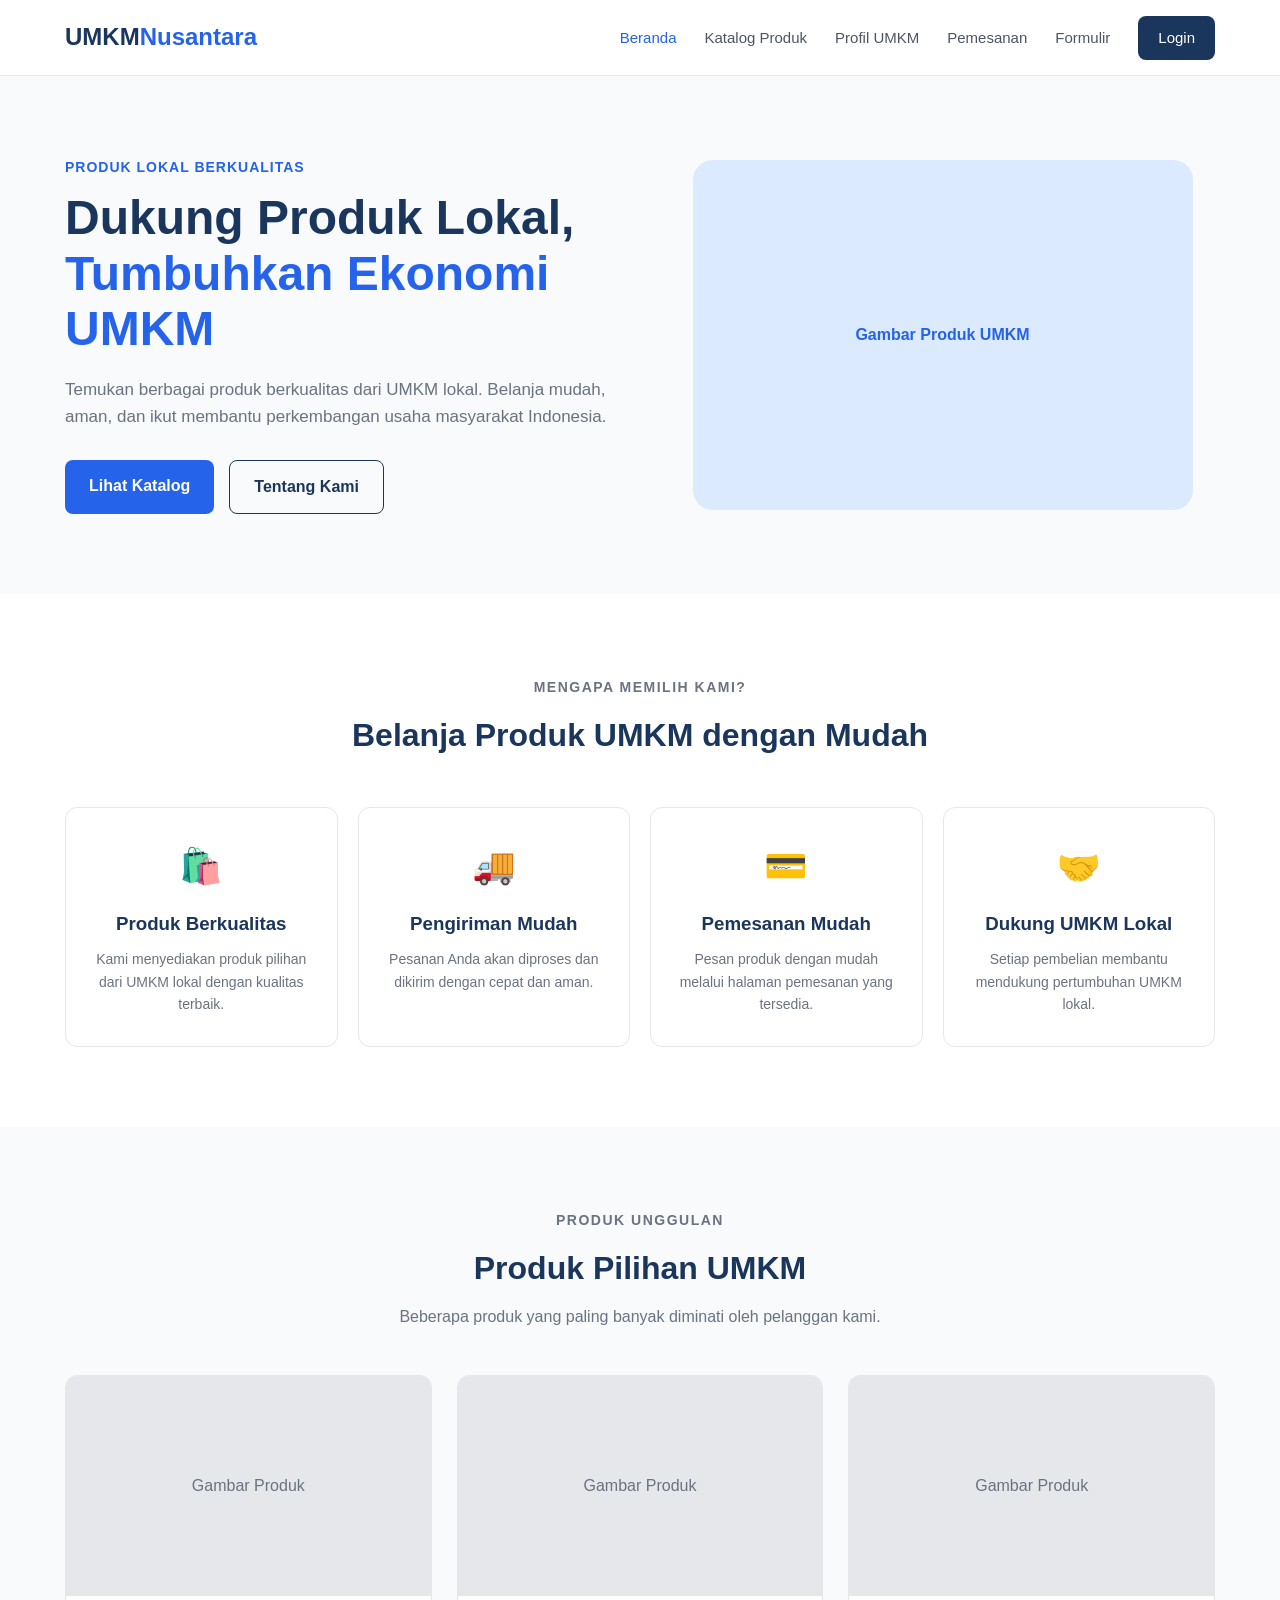
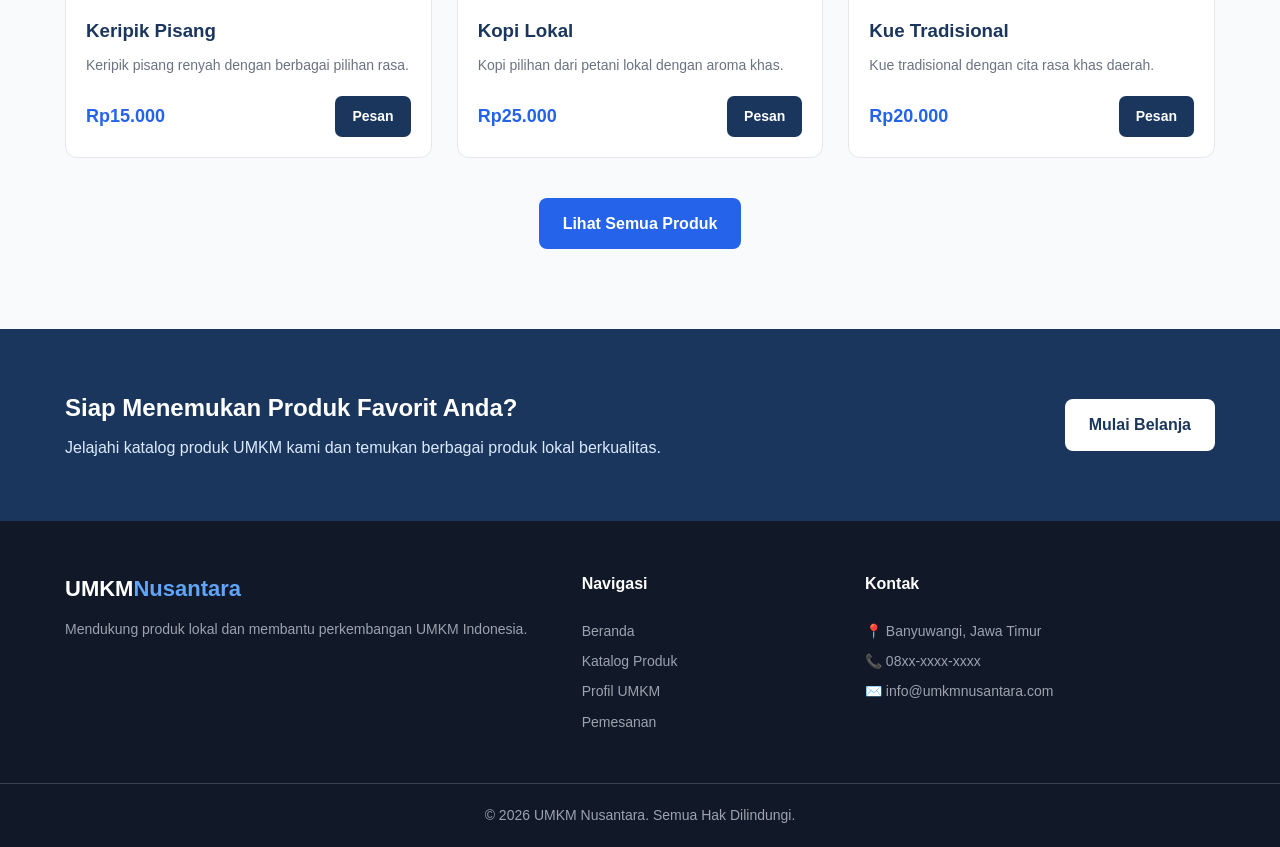
==== index.html @ ee8b7a96 "frontend 4" ====
<!DOCTYPE html>
<html lang="id">

<head>
    <meta charset="UTF-8">
    <meta name="viewport" content="width=device-width, initial-scale=1.0">

    <title>UMKM Nusantara - Beranda</title>

    <link rel="stylesheet" href="assets/css/style.css">
</head>

<body>

    <!-- ================= NAVBAR ================= -->
    <header class="navbar">
        <div class="container nav-container">

            <a href="index.html" class="logo">
                UMKM<span>Nusantara</span>
            </a>

            <nav class="nav-menu">
                <a href="index.html" class="active">Beranda</a>
                <a href="katalog.html">Katalog Produk</a>
                <a href="profil.html">Profil UMKM</a>
                <a href="pemesanan.html">Pemesanan</a>
                <a href="formula.html">Formulir</a>
                <a href="login.html" class="login-btn">Login</a>
            </nav>

            <!-- Tombol menu untuk tampilan HP -->
            <button class="menu-toggle" id="menuToggle">
                ☰
            </button>

        </div>
    </header>


    <!-- ================= HERO SECTION ================= -->
    <main>

        <section class="hero">

            <div class="container hero-container">

                <div class="hero-content">

                    <p class="hero-label">
                        PRODUK LOKAL BERKUALITAS
                    </p>

                    <h1>
                        Dukung Produk Lokal,
                        <span>Tumbuhkan Ekonomi UMKM</span>
                    </h1>

                    <p class="hero-description">
                        Temukan berbagai produk berkualitas dari UMKM lokal.
                        Belanja mudah, aman, dan ikut membantu perkembangan
                        usaha masyarakat Indonesia.
                    </p>

                    <div class="hero-buttons">

                        <a href="katalog.html" class="btn btn-primary">
                            Lihat Katalog
                        </a>

                        <a href="profil.html" class="btn btn-secondary">
                            Tentang Kami
                        </a>

                    </div>

                </div>


                <div class="hero-image">

                    <div class="image-placeholder">
                        <span>Gambar Produk UMKM</span>
                    </div>

                </div>

            </div>

        </section>


        <!-- ================= KEUNGGULAN ================= -->

        <section class="features">

            <div class="container">

                <div class="section-header">

                    <p class="section-label">
                        MENGAPA MEMILIH KAMI?
                    </p>

                    <h2>
                        Belanja Produk UMKM dengan Mudah
                    </h2>

                </div>


                <div class="feature-grid">

                    <div class="feature-card">

                        <div class="feature-icon">
                            🛍️
                        </div>

                        <h3>
                            Produk Berkualitas
                        </h3>

                        <p>
                            Kami menyediakan produk pilihan dari
                            UMKM lokal dengan kualitas terbaik.
                        </p>

                    </div>


                    <div class="feature-card">

                        <div class="feature-icon">
                            🚚
                        </div>

                        <h3>
                            Pengiriman Mudah
                        </h3>

                        <p>
                            Pesanan Anda akan diproses dan dikirim
                            dengan cepat dan aman.
                        </p>

                    </div>


                    <div class="feature-card">

                        <div class="feature-icon">
                            💳
                        </div>

                        <h3>
                            Pemesanan Mudah
                        </h3>

                        <p>
                            Pesan produk dengan mudah melalui
                            halaman pemesanan yang tersedia.
                        </p>

                    </div>


                    <div class="feature-card">

                        <div class="feature-icon">
                            🤝
                        </div>

                        <h3>
                            Dukung UMKM Lokal
                        </h3>

                        <p>
                            Setiap pembelian membantu mendukung
                            pertumbuhan UMKM lokal.
                        </p>

                    </div>

                </div>

            </div>

        </section>


        <!-- ================= PRODUK UNGGULAN ================= -->

        <section class="featured-products">

            <div class="container">

                <div class="section-header">

                    <p class="section-label">
                        PRODUK UNGGULAN
                    </p>

                    <h2>
                        Produk Pilihan UMKM
                    </h2>

                    <p>
                        Beberapa produk yang paling banyak diminati
                        oleh pelanggan kami.
                    </p>

                </div>


                <div class="product-grid">

                    <!-- Produk 1 -->
                    <div class="product-card">

                        <div class="product-image">
                            <span>Gambar Produk</span>
                        </div>

                        <div class="product-info">

                            <h3>
                                Keripik Pisang
                            </h3>

                            <p class="product-description">
                                Keripik pisang renyah dengan berbagai
                                pilihan rasa.
                            </p>

                            <div class="product-bottom">

                                <span class="price">
                                    Rp15.000
                                </span>

                                <a href="pemesanan.html" class="order-btn">
                                    Pesan
                                </a>

                            </div>

                        </div>

                    </div>


                    <!-- Produk 2 -->
                    <div class="product-card">

                        <div class="product-image">
                            <span>Gambar Produk</span>
                        </div>

                        <div class="product-info">

                            <h3>
                                Kopi Lokal
                            </h3>

                            <p class="product-description">
                                Kopi pilihan dari petani lokal
                                dengan aroma khas.
                            </p>

                            <div class="product-bottom">

                                <span class="price">
                                    Rp25.000
                                </span>

                                <a href="pemesanan.html" class="order-btn">
                                    Pesan
                                </a>

                            </div>

                        </div>

                    </div>


                    <!-- Produk 3 -->
                    <div class="product-card">

                        <div class="product-image">
                            <span>Gambar Produk</span>
                        </div>

                        <div class="product-info">

                            <h3>
                                Kue Tradisional
                            </h3>

                            <p class="product-description">
                                Kue tradisional dengan cita rasa
                                khas daerah.
                            </p>

                            <div class="product-bottom">

                                <span class="price">
                                    Rp20.000
                                </span>

                                <a href="pemesanan.html" class="order-btn">
                                    Pesan
                                </a>

                            </div>

                        </div>

                    </div>

                </div>


                <div class="view-all">

                    <a href="katalog.html" class="btn btn-primary">
                        Lihat Semua Produk
                    </a>

                </div>

            </div>

        </section>


        <!-- ================= CTA ================= -->

        <section class="cta">

            <div class="container cta-container">

                <div>

                    <h2>
                        Siap Menemukan Produk Favorit Anda?
                    </h2>

                    <p>
                        Jelajahi katalog produk UMKM kami dan
                        temukan berbagai produk lokal berkualitas.
                    </p>

                </div>

                <a href="katalog.html" class="btn btn-light">
                    Mulai Belanja
                </a>

            </div>

        </section>

    </main>


    <!-- ================= FOOTER ================= -->

    <footer class="footer">

        <div class="container footer-container">

            <div class="footer-brand">

                <h3>
                    UMKM<span>Nusantara</span>
                </h3>

                <p>
                    Mendukung produk lokal dan membantu
                    perkembangan UMKM Indonesia.
                </p>

            </div>


            <div class="footer-links">

                <h4>
                    Navigasi
                </h4>

                <a href="index.html">
                    Beranda
                </a>

                <a href="katalog.html">
                    Katalog Produk
                </a>

                <a href="profil.html">
                    Profil UMKM
                </a>

                <a href="pemesanan.html">
                    Pemesanan
                </a>

            </div>


            <div class="footer-contact">

                <h4>
                    Kontak
                </h4>

                <p>
                    📍 Banyuwangi, Jawa Timur
                </p>

                <p>
                    📞 08xx-xxxx-xxxx
                </p>

                <p>
                    ✉️ info@umkmnusantara.com
                </p>

            </div>

        </div>


        <div class="footer-bottom">

            <p>
                &copy; 2026 UMKM Nusantara. Semua Hak Dilindungi.
            </p>

        </div>

    </footer>


    <script src="assets/js/logic.js"></script>

</body>

</html>
---- assets/css/style.css ----
/* =========================
   RESET
========================= */

* {
    margin: 0;
    padding: 0;
    box-sizing: border-box;
}

html {
    scroll-behavior: smooth;
}

body {
    font-family: "Segoe UI", Arial, sans-serif;
    color: #1f2937;
    background-color: #ffffff;
    line-height: 1.6;
}

a {
    text-decoration: none;
    color: inherit;
}

.container {
    width: 90%;
    max-width: 1150px;
    margin: auto;
}


/* =========================
   NAVBAR
========================= */

.navbar {
    background-color: #ffffff;
    border-bottom: 1px solid #e5e7eb;
    position: sticky;
    top: 0;
    z-index: 1000;
}

.nav-container {
    min-height: 75px;
    display: flex;
    align-items: center;
    justify-content: space-between;
}

.logo {
    font-size: 24px;
    font-weight: 700;
    color: #1b365d;
}

.logo span {
    color: #2563eb;
}

.nav-menu {
    display: flex;
    align-items: center;
    gap: 28px;
}

.nav-menu a {
    font-size: 15px;
    font-weight: 500;
    color: #4b5563;
    transition: 0.3s;
}

.nav-menu a:hover,
.nav-menu a.active {
    color: #2563eb;
}

.login-btn {
    padding: 10px 20px;
    border-radius: 8px;
    background-color: #1b365d;
    color: white !important;
}

.login-btn:hover {
    background-color: #2563eb;
}

.menu-toggle {
    display: none;
    border: none;
    background: none;
    font-size: 28px;
    cursor: pointer;
}


/* =========================
   HERO
========================= */

.hero {
    background-color: #f8fafc;
    padding: 80px 0;
}

.hero-container {
    display: grid;
    grid-template-columns: 1fr 1fr;
    align-items: center;
    gap: 60px;
}

.hero-label,
.section-label {
    color: #2563eb;
    font-size: 14px;
    font-weight: 700;
    letter-spacing: 1px;
    margin-bottom: 12px;
}

.hero h1 {
    font-size: 48px;
    line-height: 1.15;
    color: #1b365d;
    margin-bottom: 20px;
}

.hero h1 span {
    color: #2563eb;
    display: block;
}

.hero-description {
    max-width: 560px;
    color: #6b7280;
    font-size: 17px;
    margin-bottom: 30px;
}

.hero-buttons {
    display: flex;
    gap: 15px;
}

.btn {
    display: inline-block;
    padding: 13px 24px;
    border-radius: 8px;
    font-weight: 600;
    transition: 0.3s;
}

.btn-primary {
    background-color: #2563eb;
    color: white;
}

.btn-primary:hover {
    background-color: #1d4ed8;
}

.btn-secondary {
    border: 1px solid #1b365d;
    color: #1b365d;
}

.btn-secondary:hover {
    background-color: #1b365d;
    color: white;
}


/* =========================
   HERO IMAGE
========================= */

.hero-image {
    display: flex;
    justify-content: center;
}

.image-placeholder {
    width: 100%;
    max-width: 500px;
    height: 350px;
    border-radius: 20px;
    background-color: #dbeafe;

    display: flex;
    align-items: center;
    justify-content: center;

    color: #2563eb;
    font-weight: 600;
}


/* =========================
   SECTION HEADER
========================= */

.section-header {
    text-align: center;
    max-width: 650px;
    margin: 0 auto 45px;
}

.section-header h2 {
    color: #1b365d;
    font-size: 32px;
    margin-bottom: 10px;
}

.section-header p {
    color: #6b7280;
}


/* =========================
   FEATURES
========================= */

.features {
    padding: 80px 0;
}

.feature-grid {
    display: grid;
    grid-template-columns: repeat(4, 1fr);
    gap: 20px;
}

.feature-card {
    padding: 30px 20px;
    text-align: center;
    border: 1px solid #e5e7eb;
    border-radius: 12px;
    transition: 0.3s;
}

.feature-card:hover {
    transform: translateY(-5px);
    box-shadow: 0 10px 25px rgba(0, 0, 0, 0.08);
}

.feature-icon {
    font-size: 35px;
    margin-bottom: 15px;
}

.feature-card h3 {
    color: #1b365d;
    margin-bottom: 10px;
}

.feature-card p {
    color: #6b7280;
    font-size: 14px;
}


/* =========================
   PRODUCTS
========================= */

.featured-products {
    padding: 80px 0;
    background-color: #f8fafc;
}

.product-grid {
    display: grid;
    grid-template-columns: repeat(3, 1fr);
    gap: 25px;
}

.product-card {
    background-color: white;
    border-radius: 12px;
    overflow: hidden;
    border: 1px solid #e5e7eb;
    transition: 0.3s;
}

.product-card:hover {
    transform: translateY(-5px);
    box-shadow: 0 10px 25px rgba(0, 0, 0, 0.08);
}

.product-image {
    height: 220px;
    background-color: #e5e7eb;

    display: flex;
    align-items: center;
    justify-content: center;

    color: #6b7280;
}

.product-info {
    padding: 20px;
}

.product-info h3 {
    color: #1b365d;
    margin-bottom: 8px;
}

.product-description {
    color: #6b7280;
    font-size: 14px;
    margin-bottom: 20px;
}

.product-bottom {
    display: flex;
    align-items: center;
    justify-content: space-between;
}

.price {
    font-size: 18px;
    font-weight: 700;
    color: #2563eb;
}

.order-btn {
    padding: 8px 15px;
    border-radius: 6px;
    background-color: #1b365d;
    color: white;
    font-size: 14px;
}

.order-btn:hover {
    background-color: #2563eb;
}

.view-all {
    text-align: center;
    margin-top: 40px;
}


/* =========================
   CTA
========================= */

.cta {
    padding: 60px 0;
    background-color: #1b365d;
    color: white;
}

.cta-container {
    display: flex;
    justify-content: space-between;
    align-items: center;
    gap: 30px;
}

.cta h2 {
    margin-bottom: 8px;
}

.cta p {
    color: #dbeafe;
}

.btn-light {
    background-color: white;
    color: #1b365d;
}

.btn-light:hover {
    background-color: #dbeafe;
}


/* =========================
   FOOTER
========================= */

.footer {
    background-color: #111827;
    color: white;
}

.footer-container {
    padding: 50px 0;
    display: grid;
    grid-template-columns: 2fr 1fr 1.5fr;
    gap: 50px;
}

.footer-brand h3 {
    font-size: 22px;
    margin-bottom: 12px;
}

.footer-brand h3 span {
    color: #60a5fa;
}

.footer p {
    color: #9ca3af;
    font-size: 14px;
}

.footer h4 {
    margin-bottom: 15px;
}

.footer-links {
    display: flex;
    flex-direction: column;
    gap: 8px;
}

.footer-links a {
    color: #9ca3af;
    font-size: 14px;
}

.footer-links a:hover {
    color: white;
}

.footer-contact {
    display: flex;
    flex-direction: column;
    gap: 8px;
}

.footer-bottom {
    border-top: 1px solid #374151;
    text-align: center;
    padding: 20px;
}


/* =========================
   RESPONSIVE
========================= */

@media (max-width: 900px) {

    .nav-menu {
        display: none;
        position: absolute;
        top: 75px;
        left: 0;
        width: 100%;
        background-color: white;
        flex-direction: column;
        padding: 25px;
        border-top: 1px solid #e5e7eb;
    }

    .nav-menu.active {
        display: flex;
    }

    .menu-toggle {
        display: block;
    }

    .hero-container {
        grid-template-columns: 1fr;
        text-align: center;
    }

    .hero-description {
        margin-left: auto;
        margin-right: auto;
    }

    .hero-buttons {
        justify-content: center;
    }

    .feature-grid {
        grid-template-columns: repeat(2, 1fr);
    }

    .product-grid {
        grid-template-columns: repeat(2, 1fr);
    }

    .cta-container {
        flex-direction: column;
        text-align: center;
    }

    .footer-container {
        grid-template-columns: 1fr 1fr;
    }
}


@media (max-width: 600px) {

    .hero {
        padding: 60px 0;
    }

    .hero h1 {
        font-size: 36px;
    }

    .feature-grid,
    .product-grid {
        grid-template-columns: 1fr;
    }

    .footer-container {
        grid-template-columns: 1fr;
    }

    .hero-buttons {
        flex-direction: column;
    }

    .btn {
        text-align: center;
    }
}

/* =========================
   CATALOG HEADER
========================= */

.catalog-header {
    background-color: #f8fafc;
    text-align: center;
    padding: 70px 0;
}

.catalog-header h1 {
    font-size: 42px;
    color: #1b365d;
    margin-bottom: 10px;
}

.catalog-header p:last-child {
    color: #6b7280;
}


/* =========================
   CATALOG SECTION
========================= */

.catalog-section {
    padding: 70px 0;
}


/* =========================
   SEARCH & FILTER
========================= */

.catalog-tools {
    display: flex;
    justify-content: space-between;
    gap: 20px;
    margin-bottom: 40px;
}

.search-box {
    display: flex;
    flex: 1;
    max-width: 600px;
}

.search-box input {
    width: 100%;
    padding: 13px 16px;
    border: 1px solid #d1d5db;
    border-radius: 8px 0 0 8px;
    outline: none;
    font-size: 14px;
}

.search-box input:focus {
    border-color: #2563eb;
}

.search-box button {
    padding: 0 22px;
    border: none;
    background-color: #2563eb;
    color: white;
    border-radius: 0 8px 8px 0;
    cursor: pointer;
}

.search-box button:hover {
    background-color: #1d4ed8;
}

.category-filter select {
    padding: 13px 35px 13px 15px;
    border: 1px solid #d1d5db;
    border-radius: 8px;
    background-color: white;
    font-size: 14px;
    cursor: pointer;
}


/* =========================
   CATALOG GRID
========================= */

.catalog-grid {
    display: grid;
    grid-template-columns: repeat(3, 1fr);
    gap: 25px;
}


/* =========================
   CATALOG CARD
========================= */

.catalog-card {
    background-color: white;
    border: 1px solid #e5e7eb;
    border-radius: 12px;
    overflow: hidden;
    transition: 0.3s;
}

.catalog-card:hover {
    transform: translateY(-5px);
    box-shadow: 0 10px 25px rgba(0, 0, 0, 0.08);
}


/* =========================
   PRODUCT IMAGE
========================= */

.catalog-image {
    height: 230px;
    background-color: #e5e7eb;

    display: flex;
    align-items: center;
    justify-content: center;

    color: #6b7280;
    font-weight: 500;
}


/* =========================
   PRODUCT INFO
========================= */

.catalog-info {
    padding: 22px;
}

.catalog-info .category,
.catalog-info .product-category {
    display: inline-block;
    padding: 5px 10px;
    border-radius: 20px;
    background-color: #dbeafe;
    color: #2563eb;
    font-size: 12px;
    font-weight: 600;
    margin-bottom: 10px;
}

.catalog-info h3 {
    color: #1b365d;
    font-size: 20px;
    margin-bottom: 8px;
}

.catalog-info p {
    color: #6b7280;
    font-size: 14px;
    min-height: 45px;
    margin-bottom: 20px;
}


/* =========================
   PRODUCT BOTTOM
========================= */

.catalog-bottom {
    display: flex;
    align-items: center;
    justify-content: space-between;
}

.catalog-bottom strong {
    color: #2563eb;
    font-size: 18px;
}

.btn-small {
    padding: 9px 17px;
    border-radius: 7px;
    background-color: #2563eb;
    color: white;
    font-size: 14px;
    font-weight: 600;
    transition: 0.3s;
}

.btn-small:hover {
    background-color: #1b365d;
}

.order-btn {
    padding: 9px 17px;
    border-radius: 7px;
    background-color: #1b365d;
    color: white;
    font-size: 14px;
    font-weight: 600;
    transition: 0.3s;
}

.order-btn:hover {
    background-color: #2563eb;
}


/* =========================
   NO PRODUCT
========================= */

.no-product {
    display: none;
    text-align: center;
    padding: 50px 20px;
}

.no-product h3 {
    color: #1b365d;
    margin-bottom: 8px;
}

.no-product p {
    color: #6b7280;
}


/* =========================
   RESPONSIVE CATALOG
========================= */

@media (max-width: 900px) {

    .catalog-grid {
        grid-template-columns: repeat(2, 1fr);
    }

    .catalog-tools {
        flex-direction: column;
    }

    .search-box {
        max-width: none;
    }
}


@media (max-width: 600px) {

    .catalog-header h1 {
        font-size: 32px;
    }

    .catalog-grid {
        grid-template-columns: 1fr;
    }

    .catalog-section {
        padding: 50px 0;
    }

    .catalog-image {
        height: 220px;
    }
}

/* =========================
   ORDER HEADER
========================= */

.order-header {
    background-color: #f8fafc;
    text-align: center;
    padding: 70px 0;
}

.order-header h1 {
    color: #1b365d;
    font-size: 42px;
    margin-bottom: 10px;
}

.order-header p:last-child {
    color: #6b7280;
}


/* =========================
   ORDER SECTION
========================= */

.order-section {
    padding: 70px 0;
}

.order-container {
    display: grid;
    grid-template-columns: 1.5fr 1fr;
    gap: 35px;
    align-items: start;
}


/* =========================
   FORM CONTAINER
========================= */

.order-form-container {
    background-color: white;
    border: 1px solid #e5e7eb;
    border-radius: 12px;
    padding: 35px;
}

.form-title {
    margin-bottom: 30px;
}

.form-title h2 {
    color: #1b365d;
    margin-bottom: 5px;
}

.form-title p {
    color: #6b7280;
    font-size: 14px;
}


/* =========================
   FORM
========================= */

.form-group {
    margin-bottom: 20px;
}

.form-group label {
    display: block;
    color: #374151;
    font-size: 14px;
    font-weight: 600;
    margin-bottom: 8px;
}

.form-group label span {
    color: #9ca3af;
    font-weight: 400;
}

.form-group input,
.form-group select,
.form-group textarea {
    width: 100%;
    padding: 12px 14px;
    border: 1px solid #d1d5db;
    border-radius: 8px;
    font-family: inherit;
    font-size: 14px;
    outline: none;
    background-color: white;
}

.form-group input:focus,
.form-group select:focus,
.form-group textarea:focus {
    border-color: #2563eb;
    box-shadow: 0 0 0 3px rgba(37, 99, 235, 0.1);
}

.form-group textarea {
    resize: vertical;
}


/* =========================
   SUBMIT BUTTON
========================= */

.submit-order {
    width: 100%;
    padding: 14px;
    border: none;
    border-radius: 8px;
    background-color: #2563eb;
    color: white;
    font-size: 16px;
    font-weight: 600;
    cursor: pointer;
    transition: 0.3s;
}

.submit-order:hover {
    background-color: #1d4ed8;
}


/* =========================
   ORDER SUMMARY
========================= */

.order-summary {
    background-color: #f8fafc;
    border: 1px solid #e5e7eb;
    border-radius: 12px;
    padding: 30px;
    position: sticky;
    top: 100px;
}

.summary-title {
    margin-bottom: 25px;
}

.summary-title h2 {
    color: #1b365d;
    font-size: 22px;
}


/* =========================
   SUMMARY PRODUCT
========================= */

.summary-product {
    background-color: white;
    border-radius: 8px;
    padding: 15px;
    margin-bottom: 20px;
}

.summary-product span {
    display: block;
    color: #6b7280;
    font-size: 13px;
    margin-bottom: 5px;
}

.summary-product strong {
    color: #1b365d;
    font-size: 17px;
}


/* =========================
   SUMMARY ROW
========================= */

.summary-row {
    display: flex;
    justify-content: space-between;
    margin-bottom: 15px;
    color: #6b7280;
    font-size: 14px;
}

.summary-row span:last-child {
    color: #374151;
    font-weight: 600;
}


/* =========================
   DIVIDER
========================= */

.summary-divider {
    height: 1px;
    background-color: #d1d5db;
    margin: 20px 0;
}


/* =========================
   TOTAL
========================= */

.summary-total {
    display: flex;
    justify-content: space-between;
    align-items: center;
}

.summary-total span {
    color: #1b365d;
    font-weight: 700;
}

.summary-total strong {
    color: #2563eb;
    font-size: 22px;
}


/* =========================
   INFO
========================= */

.summary-info {
    margin-top: 25px;
    padding: 15px;
    background-color: #dbeafe;
    border-radius: 8px;
}

.summary-info p {
    color: #1e40af;
    font-size: 13px;
    line-height: 1.5;
}


/* =========================
   RESPONSIVE
========================= */

@media (max-width: 900px) {

    .order-container {
        grid-template-columns: 1fr;
    }

    .order-summary {
        position: static;
    }

}


@media (max-width: 600px) {

    .order-header h1 {
        font-size: 32px;
    }

    .order-section {
        padding: 50px 0;
    }

    .order-form-container,
    .order-summary {
        padding: 25px 20px;
    }

}

/* =========================
   LOGIN SECTION
========================= */

.login-section {
    min-height: 700px;
    background-color: #f8fafc;
    padding: 80px 0;
    display: flex;
    align-items: center;
}

.login-container {
    width: 90%;
    max-width: 1050px;
    margin: auto;

    display: grid;
    grid-template-columns: 1fr 1fr;
    gap: 70px;

    align-items: center;
}


/* =========================
   LOGIN INFORMATION
========================= */

.login-info {
    padding: 20px;
}

.login-info h1 {
    color: #1b365d;
    font-size: 42px;
    line-height: 1.2;
    margin-bottom: 20px;
}

.login-info h1 span {
    display: block;
    color: #2563eb;
}

.login-info > p:not(.section-label) {
    color: #6b7280;
    max-width: 500px;
    margin-bottom: 30px;
}


/* =========================
   LOGIN BENEFITS
========================= */

.login-benefits {
    display: flex;
    flex-direction: column;
    gap: 15px;
}

.benefit-item {
    display: flex;
    align-items: center;
    gap: 12px;
}

.benefit-item span {
    width: 25px;
    height: 25px;

    display: flex;
    align-items: center;
    justify-content: center;

    background-color: #dbeafe;
    color: #2563eb;

    border-radius: 50%;
    font-weight: bold;
}

.benefit-item p {
    color: #4b5563;
    font-size: 14px;
}


/* =========================
   LOGIN CARD
========================= */

.login-card {
    background-color: white;

    border: 1px solid #e5e7eb;
    border-radius: 15px;

    padding: 40px;

    box-shadow:
        0 15px 35px rgba(0, 0, 0, 0.06);
}


/* =========================
   LOGIN TITLE
========================= */

.login-title {
    text-align: center;
    margin-bottom: 30px;
}

.login-title h2 {
    color: #1b365d;
    font-size: 28px;
    margin-bottom: 5px;
}

.login-title p {
    color: #6b7280;
    font-size: 14px;
}


/* =========================
   PASSWORD
========================= */

.password-wrapper {
    position: relative;
}

.password-wrapper input {
    padding-right: 50px;
}

.password-toggle {
    position: absolute;

    right: 10px;
    top: 50%;

    transform: translateY(-50%);

    border: none;
    background: none;

    cursor: pointer;

    font-size: 18px;
}


/* =========================
   LOGIN OPTIONS
========================= */

.login-options {
    display: flex;
    justify-content: space-between;
    align-items: center;

    margin-bottom: 25px;

    font-size: 13px;
}

.remember {
    display: flex;
    align-items: center;
    gap: 7px;

    color: #6b7280;

    cursor: pointer;
}

.remember input {
    cursor: pointer;
}

.login-options a {
    color: #2563eb;
}

.login-options a:hover {
    text-decoration: underline;
}


/* =========================
   LOGIN BUTTON
========================= */

.login-submit {
    width: 100%;

    padding: 14px;

    border: none;
    border-radius: 8px;

    background-color: #2563eb;
    color: white;

    font-size: 16px;
    font-weight: 600;

    cursor: pointer;

    transition: 0.3s;
}

.login-submit:hover {
    background-color: #1d4ed8;
}


/* =========================
   REGISTER
========================= */

.register {
    text-align: center;

    margin-top: 25px;
    padding-top: 25px;

    border-top: 1px solid #e5e7eb;
}

.register p {
    color: #6b7280;
    font-size: 14px;
}

.register a {
    color: #2563eb;
    font-weight: 600;
}

.register a:hover {
    text-decoration: underline;
}


/* =========================
   BACK HOME
========================= */

.back-home {
    text-align: center;
    margin-top: 20px;
}

.back-home a {
    color: #6b7280;
    font-size: 14px;
}

.back-home a:hover {
    color: #2563eb;
}


/* =========================
   LOGIN RESPONSIVE
========================= */

@media (max-width: 800px) {

    .login-container {
        grid-template-columns: 1fr;
        gap: 30px;
    }

    .login-info {
        text-align: center;
    }

    .login-info > p:not(.section-label) {
        margin-left: auto;
        margin-right: auto;
    }

    .login-benefits {
        align-items: center;
    }

}


@media (max-width: 500px) {

    .login-section {
        padding: 50px 0;
    }

    .login-info h1 {
        font-size: 34px;
    }

    .login-card {
        padding: 30px 20px;
    }

    .login-options {
        flex-direction: column;
        align-items: flex-start;
        gap: 12px;
    }

}

/* ========================================
PROFIL UMKM
======================================== */

.profile-header {
background: linear-gradient(
135deg,
#1B365D,
#2563EB
);
color: white;
padding: 80px 0;
text-align: center;
}

.profile-header .section-label {
color: white;
}

.profile-header h1 {
font-size: 42px;
margin: 15px 0;
}

.profile-header p {
max-width: 650px;
margin: 0 auto;
line-height: 1.8;
opacity: 0.9;
}

/* ========================================
ABOUT PROFILE
======================================== */

.profile-section {
padding: 80px 0;
background: #FFFFFF;
}

.profile-about {
display: grid;
grid-template-columns: 1fr 1fr;
gap: 60px;
align-items: center;
}

.profile-image-placeholder {
min-height: 400px;
background: #F8FAFC;
border: 2px dashed #CBD5E1;
border-radius: 20px;


display: flex;
flex-direction: column;
justify-content: center;
align-items: center;

color: #64748B;


}

.profile-image-placeholder span {
font-size: 80px;
margin-bottom: 15px;
}

.profile-image-placeholder p {
font-size: 18px;
}

.profile-content h2 {
font-size: 36px;
color: #1B365D;
margin: 15px 0 20px;
}

.profile-content p {
color: #64748B;
line-height: 1.8;
margin-bottom: 15px;
}

/* ========================================
VISI MISI
======================================== */

.vision-section {
padding: 80px 0;
background: #F8FAFC;
}

.section-heading {
text-align: center;
margin-bottom: 45px;
}

.section-label {
display: inline-block;
color: #2563EB;
font-size: 14px;
font-weight: 700;
letter-spacing: 1.5px;
}

.section-heading h2 {
color: #1B365D;
font-size: 36px;
margin: 12px 0;
}

.section-heading p {
color: #64748B;
}

.vision-grid {
display: grid;
grid-template-columns: repeat(2, 1fr);
gap: 30px;
}

.vision-card {
background: #FFFFFF;
padding: 40px;
border-radius: 18px;
box-shadow: 0 8px 25px rgba(0, 0, 0, 0.06);
}

.vision-icon {
width: 60px;
height: 60px;

display: flex;
justify-content: center;
align-items: center;

background: #EFF6FF;
border-radius: 15px;

font-size: 28px;
margin-bottom: 20px;


}

.vision-card h3 {
color: #1B365D;
font-size: 24px;
margin-bottom: 15px;
}

.vision-card p {
color: #64748B;
line-height: 1.8;
}

.vision-card ul {
padding-left: 20px;
color: #64748B;
line-height: 2;
}

/* ========================================
KEUNGGULAN
======================================== */

.advantages-section {
padding: 80px 0;
background: #FFFFFF;
}

.advantages-grid {
display: grid;
grid-template-columns: repeat(4, 1fr);
gap: 25px;
}

.advantage-card {
padding: 30px;
background: #F8FAFC;
border-radius: 18px;
text-align: center;
transition: 0.3s;
}

.advantage-card:hover {
transform: translateY(-6px);
box-shadow: 0 10px 25px rgba(0, 0, 0, 0.08);
}

.advantage-icon {
font-size: 40px;
margin-bottom: 15px;
}

.advantage-card h3 {
color: #1B365D;
font-size: 20px;
margin-bottom: 12px;
}

.advantage-card p {
color: #64748B;
line-height: 1.7;
font-size: 14px;
}

/* ========================================
CONTACT
======================================== */

.contact-section {
padding: 80px 0;
background: #F8FAFC;
}

.contact-grid {
display: grid;
grid-template-columns: repeat(4, 1fr);
gap: 20px;
}

.contact-card {
background: #FFFFFF;
padding: 30px 20px;
border-radius: 18px;
text-align: center;
box-shadow: 0 6px 20px rgba(0, 0, 0, 0.05);
}

.contact-icon {
font-size: 32px;
margin-bottom: 15px;
}

.contact-card h3 {
color: #1B365D;
margin-bottom: 12px;
}

.contact-card p {
color: #64748B;
line-height: 1.7;
font-size: 14px;
}

/* ========================================
RESPONSIVE PROFIL
======================================== */

@media (max-width: 900px) {


.profile-about {
    grid-template-columns: 1fr;
    gap: 40px;
}

.vision-grid {
    grid-template-columns: 1fr;
}

.advantages-grid {
    grid-template-columns: repeat(2, 1fr);
}

.contact-grid {
    grid-template-columns: repeat(2, 1fr);
}

.profile-header h1 {
    font-size: 34px;
}


}

@media (max-width: 600px) {


.profile-header {
    padding: 60px 20px;
}

.profile-header h1 {
    font-size: 30px;
}

.profile-section,
.vision-section,
.advantages-section,
.contact-section {
    padding: 60px 0;
}

.profile-content h2 {
    font-size: 28px;
}

.advantages-grid,
.contact-grid {
    grid-template-columns: 1fr;
}

.vision-card {
    padding: 30px 25px;
}
}

/* =========================
   FORM FEEDBACK
========================= */

.form-feedback {
    display: none;

    padding: 13px 15px;
    border-radius: 8px;

    font-size: 14px;
    line-height: 1.6;

    margin-bottom: 20px;
}

.form-feedback.show {
    display: block;
}

.form-feedback.success {
    background-color: #dcfce7;
    border: 1px solid #86efac;
    color: #166534;
}

.form-feedback.error {
    background-color: #fee2e2;
    border: 1px solid #fca5a5;
    color: #991b1b;
}

.form-group.is-invalid input,
.form-group.is-invalid select,
.form-group.is-invalid textarea {
    border-color: #ef4444;
    box-shadow: 0 0 0 3px rgba(239, 68, 68, 0.12);
}


/* =========================
   PREVIEW STATUS
========================= */

.summary-info.incomplete {
    background-color: #fef3c7;
}

.summary-info.incomplete p {
    color: #92400e;
}

.summary-info.complete {
    background-color: #dcfce7;
}

.summary-info.complete p {
    color: #166534;
}

 
/* =====================================
   FORM INPUT PRODUK UMKM
===================================== */

.product-form-section,
.added-products-section {
    padding: 60px 0;
    background: #F8FAFC;
}

.product-form-layout {
    display: grid;
    grid-template-columns: 1fr 1fr;
    gap: 30px;
    align-items: start;
}

.product-form,
.product-preview {
    padding: 30px;
    background: #FFFFFF;
    border-radius: 16px;
    box-shadow: 0 8px 25px rgba(0, 0, 0, 0.06);
}

.product-form .form-group {
    display: flex;
    flex-direction: column;
    gap: 8px;
    margin-bottom: 20px;
}

.product-form label {
    color: #1B365D;
    font-weight: 600;
}

.product-form input,
.product-form select {
    width: 100%;
    padding: 12px 14px;
    border: 1px solid #CBD5E1;
    border-radius: 8px;
    font: inherit;
    color: #2D3748;
    background: #FFFFFF;
}

.product-form input:focus,
.product-form select:focus {
    outline: 2px solid #2563EB;
    border-color: #2563EB;
}

.product-form button {
    width: 100%;
    border: none;
    cursor: pointer;
    font: inherit;
}

.product-feedback {
    margin-top: 15px;
    padding: 0;
    border-radius: 8px;
    font-size: 14px;
    line-height: 1.6;
}

.product-feedback.success,
.product-feedback.error {
    padding: 12px;
}

.product-feedback.success {
    color: #166534;
    background: #DCFCE7;
}

.product-feedback.error {
    color: #991B1B;
    background: #FEE2E2;
}

/* LIVE PREVIEW */

.product-preview h3 {
    color: #1B365D;
    font-size: 24px;
    margin: 12px 0 20px;
}

.preview-item {
    display: flex;
    justify-content: space-between;
    align-items: flex-start;
    gap: 15px;
    padding: 14px 0;
    border-bottom: 1px solid #E2E8F0;
}

.preview-item span {
    color: #64748B;
}

.preview-item strong {
    color: #1B365D;
    text-align: right;
    overflow-wrap: anywhere;
}

.preview-note {
    margin-top: 20px;
    color: #64748B;
    font-size: 13px;
    line-height: 1.6;
}

/* DAFTAR PRODUK BARU */

.added-products-section {
    background: #FFFFFF;
}

.added-products-section h2 {
    margin-bottom: 20px;
    color: #1B365D;
}

.added-products-list {
    display: grid;
    gap: 12px;
}

.added-product-item {
    padding: 18px;
    border: 1px solid #E2E8F0;
    border-radius: 10px;
    background: #F8FAFC;
}

.added-product-item h3 {
    color: #1B365D;
    margin-bottom: 8px;
}

.added-product-item p {
    color: #64748B;
    margin: 4px 0;
    line-height: 1.6;
}

@media (max-width: 768px) {
    .product-form-layout {
        grid-template-columns: 1fr;
    }

    .product-form,
    .product-preview {
        padding: 22px;
    }
}
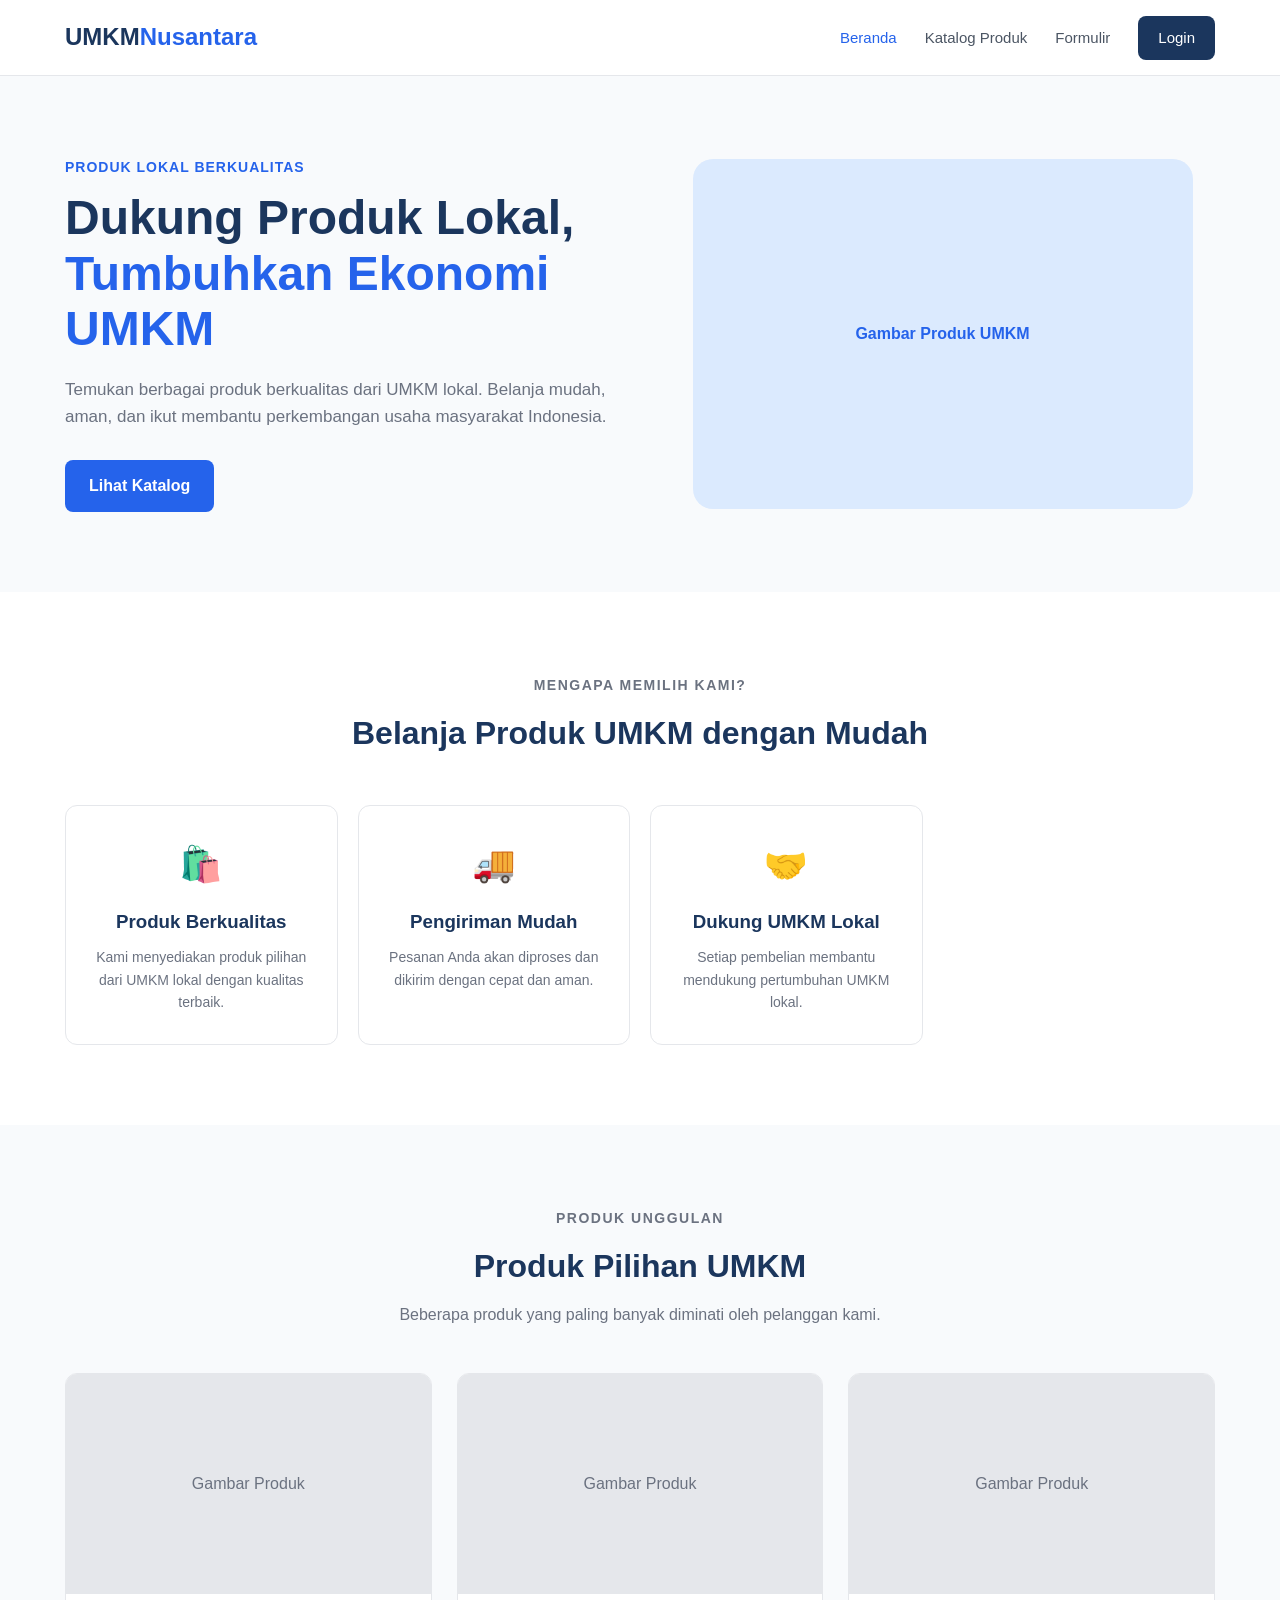
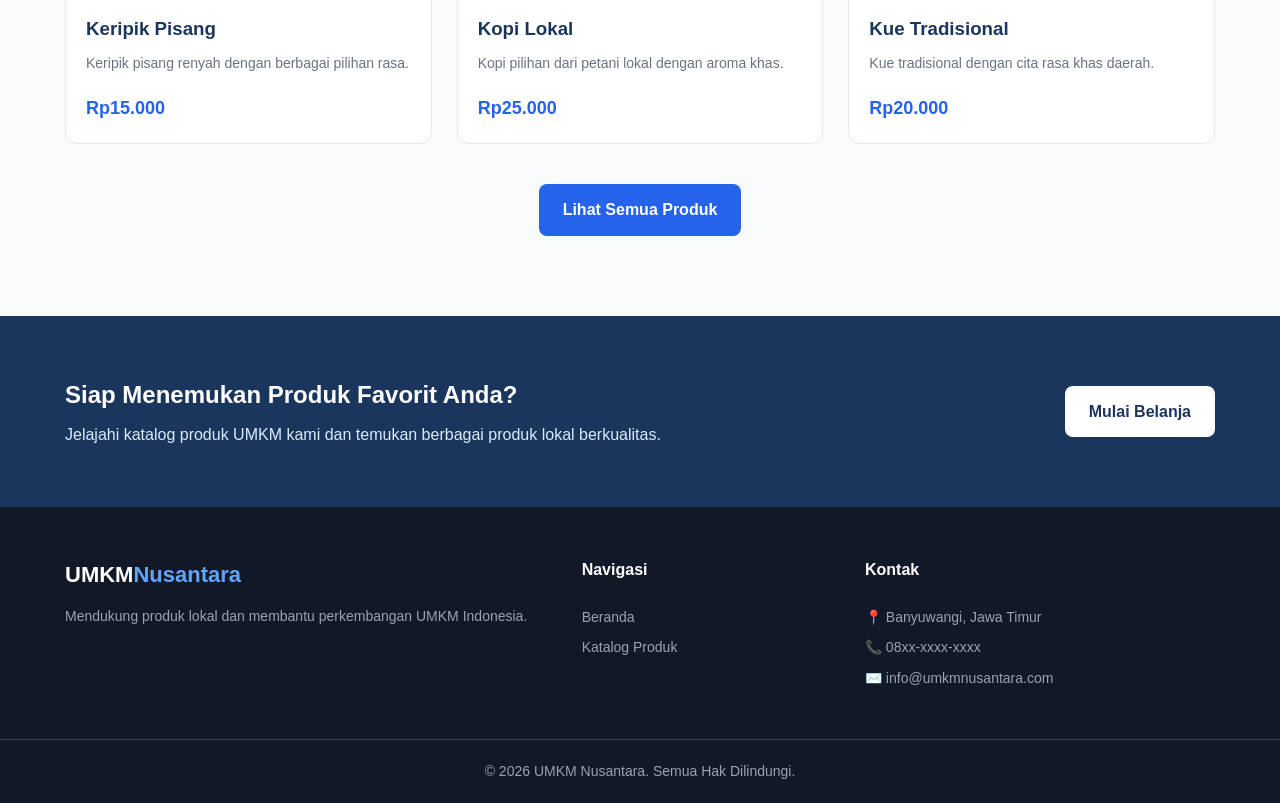
==== commit 79d0473f: "update untuk tugas ke 5" ====
--- a/index.html
+++ b/index.html
@@ -23,8 +23,6 @@
             <nav class="nav-menu">
                 <a href="index.html" class="active">Beranda</a>
                 <a href="katalog.html">Katalog Produk</a>
-                <a href="profil.html">Profil UMKM</a>
-                <a href="pemesanan.html">Pemesanan</a>
                 <a href="formula.html">Formulir</a>
                 <a href="login.html" class="login-btn">Login</a>
             </nav>
@@ -68,10 +66,6 @@
                             Lihat Katalog
                         </a>
 
-                        <a href="profil.html" class="btn btn-secondary">
-                            Tentang Kami
-                        </a>
-
                     </div>
 
                 </div>
@@ -150,24 +144,6 @@
                     <div class="feature-card">
 
                         <div class="feature-icon">
-                            💳
-                        </div>
-
-                        <h3>
-                            Pemesanan Mudah
-                        </h3>
-
-                        <p>
-                            Pesan produk dengan mudah melalui
-                            halaman pemesanan yang tersedia.
-                        </p>
-
-                    </div>
-
-
-                    <div class="feature-card">
-
-                        <div class="feature-icon">
                             🤝
                         </div>
 
@@ -239,10 +215,6 @@
                                     Rp15.000
                                 </span>
 
-                                <a href="pemesanan.html" class="order-btn">
-                                    Pesan
-                                </a>
-
                             </div>
 
                         </div>
@@ -274,10 +246,6 @@
                                     Rp25.000
                                 </span>
 
-                                <a href="pemesanan.html" class="order-btn">
-                                    Pesan
-                                </a>
-
                             </div>
 
                         </div>
@@ -309,10 +277,6 @@
                                     Rp20.000
                                 </span>
 
-                                <a href="pemesanan.html" class="order-btn">
-                                    Pesan
-                                </a>
-
                             </div>
 
                         </div>
@@ -399,14 +363,6 @@
                     Katalog Produk
                 </a>
 
-                <a href="profil.html">
-                    Profil UMKM
-                </a>
-
-                <a href="pemesanan.html">
-                    Pemesanan
-                </a>
-
             </div>
 
 
--- a/assets/css/style.css
+++ b/assets/css/style.css
@@ -164,16 +164,6 @@
     background-color: #1d4ed8;
 }
 
-.btn-secondary {
-    border: 1px solid #1b365d;
-    color: #1b365d;
-}
-
-.btn-secondary:hover {
-    background-color: #1b365d;
-    color: white;
-}
-
 
 /* =========================
    HERO IMAGE
@@ -328,18 +318,6 @@
     font-size: 18px;
     font-weight: 700;
     color: #2563eb;
-}
-
-.order-btn {
-    padding: 8px 15px;
-    border-radius: 6px;
-    background-color: #1b365d;
-    color: white;
-    font-size: 14px;
-}
-
-.order-btn:hover {
-    background-color: #2563eb;
 }
 
 .view-all {
@@ -708,34 +686,6 @@
 .catalog-bottom strong {
     color: #2563eb;
     font-size: 18px;
-}
-
-.btn-small {
-    padding: 9px 17px;
-    border-radius: 7px;
-    background-color: #2563eb;
-    color: white;
-    font-size: 14px;
-    font-weight: 600;
-    transition: 0.3s;
-}
-
-.btn-small:hover {
-    background-color: #1b365d;
-}
-
-.order-btn {
-    padding: 9px 17px;
-    border-radius: 7px;
-    background-color: #1b365d;
-    color: white;
-    font-size: 14px;
-    font-weight: 600;
-    transition: 0.3s;
-}
-
-.order-btn:hover {
-    background-color: #2563eb;
 }
 
 
@@ -1395,98 +1345,8 @@
 
 }
 
-/* ========================================
-PROFIL UMKM
-======================================== */
-
-.profile-header {
-background: linear-gradient(
-135deg,
-#1B365D,
-#2563EB
-);
-color: white;
-padding: 80px 0;
-text-align: center;
-}
-
 .profile-header .section-label {
 color: white;
-}
-
-.profile-header h1 {
-font-size: 42px;
-margin: 15px 0;
-}
-
-.profile-header p {
-max-width: 650px;
-margin: 0 auto;
-line-height: 1.8;
-opacity: 0.9;
-}
-
-/* ========================================
-ABOUT PROFILE
-======================================== */
-
-.profile-section {
-padding: 80px 0;
-background: #FFFFFF;
-}
-
-.profile-about {
-display: grid;
-grid-template-columns: 1fr 1fr;
-gap: 60px;
-align-items: center;
-}
-
-.profile-image-placeholder {
-min-height: 400px;
-background: #F8FAFC;
-border: 2px dashed #CBD5E1;
-border-radius: 20px;
-
-
-display: flex;
-flex-direction: column;
-justify-content: center;
-align-items: center;
-
-color: #64748B;
-
-
-}
-
-.profile-image-placeholder span {
-font-size: 80px;
-margin-bottom: 15px;
-}
-
-.profile-image-placeholder p {
-font-size: 18px;
-}
-
-.profile-content h2 {
-font-size: 36px;
-color: #1B365D;
-margin: 15px 0 20px;
-}
-
-.profile-content p {
-color: #64748B;
-line-height: 1.8;
-margin-bottom: 15px;
-}
-
-/* ========================================
-VISI MISI
-======================================== */
-
-.vision-section {
-padding: 80px 0;
-background: #F8FAFC;
 }
 
 .section-heading {
@@ -1512,200 +1372,6 @@
 color: #64748B;
 }
 
-.vision-grid {
-display: grid;
-grid-template-columns: repeat(2, 1fr);
-gap: 30px;
-}
-
-.vision-card {
-background: #FFFFFF;
-padding: 40px;
-border-radius: 18px;
-box-shadow: 0 8px 25px rgba(0, 0, 0, 0.06);
-}
-
-.vision-icon {
-width: 60px;
-height: 60px;
-
-display: flex;
-justify-content: center;
-align-items: center;
-
-background: #EFF6FF;
-border-radius: 15px;
-
-font-size: 28px;
-margin-bottom: 20px;
-
-
-}
-
-.vision-card h3 {
-color: #1B365D;
-font-size: 24px;
-margin-bottom: 15px;
-}
-
-.vision-card p {
-color: #64748B;
-line-height: 1.8;
-}
-
-.vision-card ul {
-padding-left: 20px;
-color: #64748B;
-line-height: 2;
-}
-
-/* ========================================
-KEUNGGULAN
-======================================== */
-
-.advantages-section {
-padding: 80px 0;
-background: #FFFFFF;
-}
-
-.advantages-grid {
-display: grid;
-grid-template-columns: repeat(4, 1fr);
-gap: 25px;
-}
-
-.advantage-card {
-padding: 30px;
-background: #F8FAFC;
-border-radius: 18px;
-text-align: center;
-transition: 0.3s;
-}
-
-.advantage-card:hover {
-transform: translateY(-6px);
-box-shadow: 0 10px 25px rgba(0, 0, 0, 0.08);
-}
-
-.advantage-icon {
-font-size: 40px;
-margin-bottom: 15px;
-}
-
-.advantage-card h3 {
-color: #1B365D;
-font-size: 20px;
-margin-bottom: 12px;
-}
-
-.advantage-card p {
-color: #64748B;
-line-height: 1.7;
-font-size: 14px;
-}
-
-/* ========================================
-CONTACT
-======================================== */
-
-.contact-section {
-padding: 80px 0;
-background: #F8FAFC;
-}
-
-.contact-grid {
-display: grid;
-grid-template-columns: repeat(4, 1fr);
-gap: 20px;
-}
-
-.contact-card {
-background: #FFFFFF;
-padding: 30px 20px;
-border-radius: 18px;
-text-align: center;
-box-shadow: 0 6px 20px rgba(0, 0, 0, 0.05);
-}
-
-.contact-icon {
-font-size: 32px;
-margin-bottom: 15px;
-}
-
-.contact-card h3 {
-color: #1B365D;
-margin-bottom: 12px;
-}
-
-.contact-card p {
-color: #64748B;
-line-height: 1.7;
-font-size: 14px;
-}
-
-/* ========================================
-RESPONSIVE PROFIL
-======================================== */
-
-@media (max-width: 900px) {
-
-
-.profile-about {
-    grid-template-columns: 1fr;
-    gap: 40px;
-}
-
-.vision-grid {
-    grid-template-columns: 1fr;
-}
-
-.advantages-grid {
-    grid-template-columns: repeat(2, 1fr);
-}
-
-.contact-grid {
-    grid-template-columns: repeat(2, 1fr);
-}
-
-.profile-header h1 {
-    font-size: 34px;
-}
-
-
-}
-
-@media (max-width: 600px) {
-
-
-.profile-header {
-    padding: 60px 20px;
-}
-
-.profile-header h1 {
-    font-size: 30px;
-}
-
-.profile-section,
-.vision-section,
-.advantages-section,
-.contact-section {
-    padding: 60px 0;
-}
-
-.profile-content h2 {
-    font-size: 28px;
-}
-
-.advantages-grid,
-.contact-grid {
-    grid-template-columns: 1fr;
-}
-
-.vision-card {
-    padding: 30px 25px;
-}
-}
-
 /* =========================
    FORM FEEDBACK
 ========================= */
@@ -1766,32 +1432,6 @@
     color: #166534;
 }
 
- 
-/* =====================================
-   FORM INPUT PRODUK UMKM
-===================================== */
-
-.product-form-section,
-.added-products-section {
-    padding: 60px 0;
-    background: #F8FAFC;
-}
-
-.product-form-layout {
-    display: grid;
-    grid-template-columns: 1fr 1fr;
-    gap: 30px;
-    align-items: start;
-}
-
-.product-form,
-.product-preview {
-    padding: 30px;
-    background: #FFFFFF;
-    border-radius: 16px;
-    box-shadow: 0 8px 25px rgba(0, 0, 0, 0.06);
-}
-
 .product-form .form-group {
     display: flex;
     flex-direction: column;
@@ -1799,133 +1439,155 @@
     margin-bottom: 20px;
 }
 
-.product-form label {
-    color: #1B365D;
-    font-weight: 600;
-}
-
-.product-form input,
-.product-form select {
-    width: 100%;
-    padding: 12px 14px;
-    border: 1px solid #CBD5E1;
-    border-radius: 8px;
-    font: inherit;
-    color: #2D3748;
-    background: #FFFFFF;
-}
-
-.product-form input:focus,
-.product-form select:focus {
-    outline: 2px solid #2563EB;
-    border-color: #2563EB;
-}
-
-.product-form button {
-    width: 100%;
-    border: none;
-    cursor: pointer;
-    font: inherit;
-}
-
-.product-feedback {
-    margin-top: 15px;
-    padding: 0;
-    border-radius: 8px;
-    font-size: 14px;
-    line-height: 1.6;
-}
-
-.product-feedback.success,
-.product-feedback.error {
-    padding: 12px;
-}
-
-.product-feedback.success {
-    color: #166534;
-    background: #DCFCE7;
-}
-
-.product-feedback.error {
-    color: #991B1B;
-    background: #FEE2E2;
-}
-
-/* LIVE PREVIEW */
-
-.product-preview h3 {
-    color: #1B365D;
-    font-size: 24px;
-    margin: 12px 0 20px;
-}
-
-.preview-item {
-    display: flex;
-    justify-content: space-between;
-    align-items: flex-start;
-    gap: 15px;
-    padding: 14px 0;
-    border-bottom: 1px solid #E2E8F0;
-}
-
-.preview-item span {
-    color: #64748B;
-}
-
-.preview-item strong {
-    color: #1B365D;
-    text-align: right;
-    overflow-wrap: anywhere;
-}
-
-.preview-note {
-    margin-top: 20px;
-    color: #64748B;
-    font-size: 13px;
-    line-height: 1.6;
-}
-
-/* DAFTAR PRODUK BARU */
-
-.added-products-section {
-    background: #FFFFFF;
-}
-
-.added-products-section h2 {
-    margin-bottom: 20px;
-    color: #1B365D;
-}
-
-.added-products-list {
+
+/* =========================
+   FORM ACTIONS (TAMBAH / EDIT)
+========================= */
+
+.form-actions {
     display: grid;
     gap: 12px;
 }
 
-.added-product-item {
-    padding: 18px;
-    border: 1px solid #E2E8F0;
-    border-radius: 10px;
-    background: #F8FAFC;
-}
-
-.added-product-item h3 {
+.cancel-order {
+    width: 100%;
+    padding: 14px;
+    border: 1px solid #D1D5DB;
+    border-radius: 8px;
+    background-color: #FFFFFF;
+    color: #374151;
+    font-size: 16px;
+    font-weight: 600;
+    cursor: pointer;
+    transition: 0.3s;
+}
+
+.cancel-order:hover {
+    background-color: #F3F4F6;
+}
+
+
+/* =========================
+   TABEL DAFTAR PRODUK
+========================= */
+
+.product-table-section {
+    padding: 0 0 70px;
+}
+
+.table-toolbar {
+    display: flex;
+    justify-content: space-between;
+    align-items: center;
+    flex-wrap: wrap;
+    gap: 12px;
+    margin-bottom: 18px;
+}
+
+.table-search {
+    flex: 1;
+    min-width: 240px;
+    max-width: 420px;
+    padding: 12px 14px;
+    border: 1px solid #D1D5DB;
+    border-radius: 8px;
+    font-family: inherit;
+    font-size: 14px;
+    outline: none;
+    background-color: #FFFFFF;
+}
+
+.table-search:focus {
+    border-color: #2563EB;
+    box-shadow: 0 0 0 3px rgba(37, 99, 235, 0.1);
+}
+
+.table-count {
+    color: #6B7280;
+    font-size: 14px;
+}
+
+.product-table-wrap {
+    overflow-x: auto;
+    background-color: #FFFFFF;
+    border: 1px solid #E5E7EB;
+    border-radius: 12px;
+}
+
+.product-table {
+    width: 100%;
+    min-width: 660px;
+    border-collapse: collapse;
+}
+
+.product-table th,
+.product-table td {
+    padding: 14px 18px;
+    text-align: left;
+    font-size: 14px;
+    border-bottom: 1px solid #E5E7EB;
+    color: #374151;
+}
+
+.product-table thead th {
+    background-color: #F8FAFC;
     color: #1B365D;
-    margin-bottom: 8px;
-}
-
-.added-product-item p {
-    color: #64748B;
-    margin: 4px 0;
-    line-height: 1.6;
-}
-
-@media (max-width: 768px) {
-    .product-form-layout {
-        grid-template-columns: 1fr;
-    }
-
-    .product-form,
-    .product-preview {
-        padding: 22px;
-    }
-}
+    font-weight: 700;
+    white-space: nowrap;
+}
+
+.product-table tbody tr:last-child td {
+    border-bottom: none;
+}
+
+.product-table tbody tr:hover {
+    background-color: #F8FAFC;
+}
+
+.product-table .price-cell {
+    white-space: nowrap;
+    font-weight: 600;
+    color: #1B365D;
+}
+
+.table-actions {
+    display: flex;
+    gap: 8px;
+}
+
+.table-btn {
+    padding: 7px 14px;
+    border: none;
+    border-radius: 6px;
+    font-family: inherit;
+    font-size: 13px;
+    font-weight: 600;
+    cursor: pointer;
+    transition: 0.3s;
+}
+
+.table-btn-edit {
+    background-color: #EFF6FF;
+    color: #2563EB;
+}
+
+.table-btn-edit:hover {
+    background-color: #2563EB;
+    color: #FFFFFF;
+}
+
+.table-btn-delete {
+    background-color: #FEF2F2;
+    color: #DC2626;
+}
+
+.table-btn-delete:hover {
+    background-color: #DC2626;
+    color: #FFFFFF;
+}
+
+.table-empty {
+    text-align: center;
+    color: #6B7280;
+    padding-top: 25px;
+}
